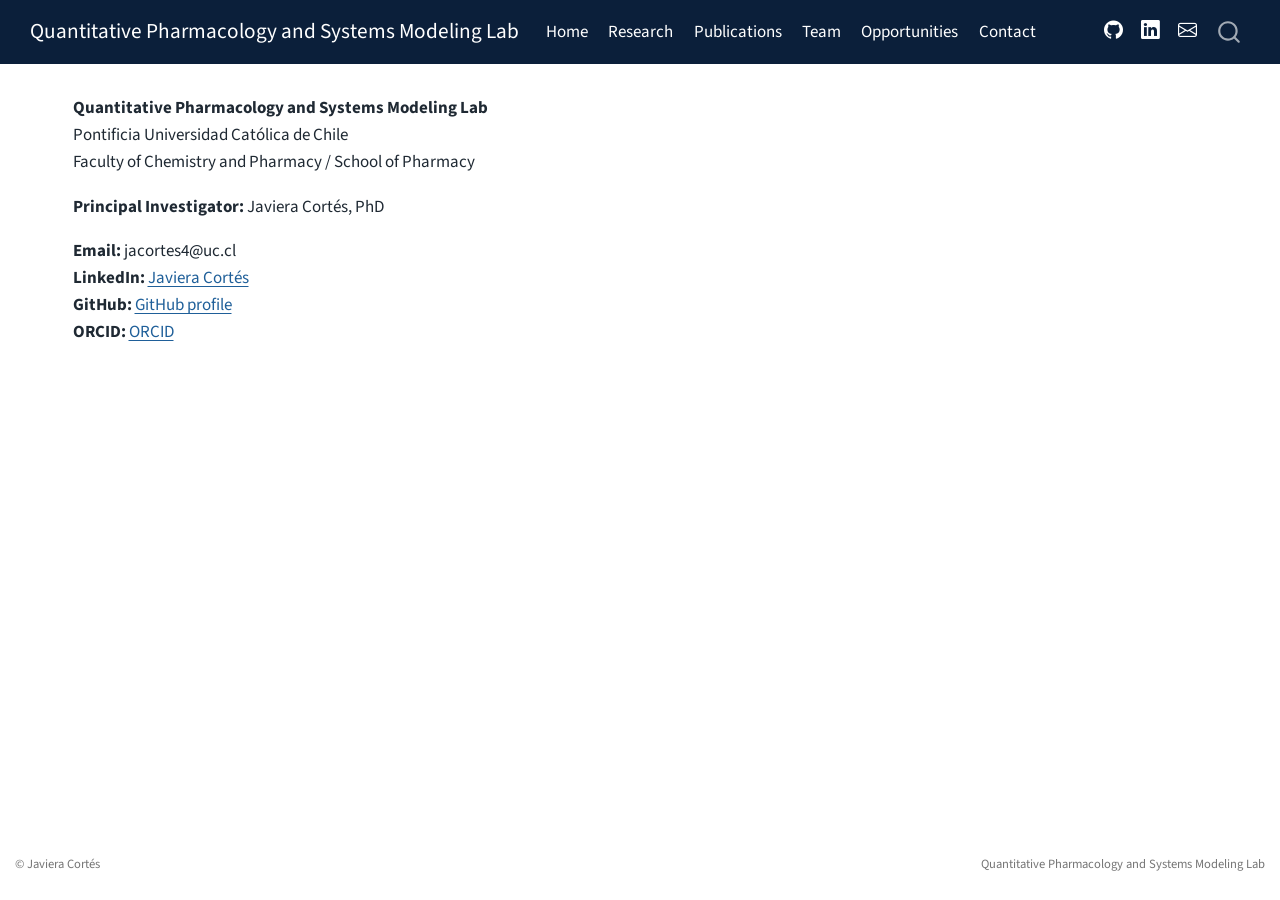
==== docs/contact.html @ dd042f00 "Initial lab website" ====
<!DOCTYPE html>
<html xmlns="http://www.w3.org/1999/xhtml" lang="en" xml:lang="en"><head>

<meta charset="utf-8">
<meta name="generator" content="quarto-1.9.38">

<meta name="viewport" content="width=device-width, initial-scale=1.0, user-scalable=yes">


<title>Contact – Quantitative Pharmacology and Systems Modeling Lab</title>
<style>
/* Default styles provided by pandoc.
** See https://pandoc.org/MANUAL.html#variables-for-html for config info.
*/
code{white-space: pre-wrap;}
span.smallcaps{font-variant: small-caps;}
div.columns{display: flex; gap: min(4vw, 1.5em);}
div.column{flex: auto; overflow-x: auto;}
div.hanging-indent{margin-left: 1.5em; text-indent: -1.5em;}
ul.task-list{list-style: none;}
ul.task-list li input[type="checkbox"] {
  width: 0.8em;
  margin: 0 0.8em 0.2em -1em; /* quarto-specific, see https://github.com/quarto-dev/quarto-cli/issues/4556 */ 
  vertical-align: middle;
}
</style>


<script src="site_libs/quarto-nav/quarto-nav.js"></script>
<script src="site_libs/quarto-nav/headroom.min.js"></script>
<script src="site_libs/clipboard/clipboard.min.js"></script>
<script src="site_libs/quarto-search/autocomplete.umd.js"></script>
<script src="site_libs/quarto-search/fuse.min.js"></script>
<script src="site_libs/quarto-search/quarto-search.js"></script>
<meta name="quarto:offset" content="./">
<script src="site_libs/quarto-html/quarto.js" type="module"></script>
<script src="site_libs/quarto-html/tabsets/tabsets.js" type="module"></script>
<script src="site_libs/quarto-html/popper.min.js"></script>
<script src="site_libs/quarto-html/tippy.umd.min.js"></script>
<script src="site_libs/quarto-html/anchor.min.js"></script>
<link href="site_libs/quarto-html/tippy.css" rel="stylesheet">
<link href="site_libs/quarto-html/quarto-syntax-highlighting-15634bcf2e68342d4ad2dfa704d543f6.css" rel="stylesheet" id="quarto-text-highlighting-styles">
<script src="site_libs/bootstrap/bootstrap.min.js"></script>
<link href="site_libs/bootstrap/bootstrap-icons.css" rel="stylesheet">
<link href="site_libs/bootstrap/bootstrap-26445691debdcd077aeac2dc4f40d9cd.min.css" rel="stylesheet" append-hash="true" id="quarto-bootstrap" data-mode="light">
<script id="quarto-search-options" type="application/json">{
  "location": "navbar",
  "copy-button": false,
  "collapse-after": 3,
  "panel-placement": "end",
  "type": "overlay",
  "limit": 50,
  "keyboard-shortcut": [
    "f",
    "/",
    "s"
  ],
  "show-item-context": false,
  "language": {
    "search-no-results-text": "No results",
    "search-matching-documents-text": "matching documents",
    "search-copy-link-title": "Copy link to search",
    "search-hide-matches-text": "Hide additional matches",
    "search-more-match-text": "more match in this document",
    "search-more-matches-text": "more matches in this document",
    "search-clear-button-title": "Clear",
    "search-text-placeholder": "",
    "search-detached-cancel-button-title": "Cancel",
    "search-submit-button-title": "Submit",
    "search-label": "Search"
  }
}</script>


<link rel="stylesheet" href="styles.css">
</head>

<body class="nav-fixed quarto-light">

<div id="quarto-search-results"></div>
  <header id="quarto-header" class="headroom fixed-top">
    <nav class="navbar navbar-expand-lg " data-bs-theme="dark">
      <div class="navbar-container container-fluid">
      <div class="navbar-brand-container mx-auto">
    <a class="navbar-brand" href="./index.html">
    <span class="navbar-title">Quantitative Pharmacology and Systems Modeling Lab</span>
    </a>
  </div>
            <div id="quarto-search" class="" title="Search"></div>
          <button class="navbar-toggler" type="button" data-bs-toggle="collapse" data-bs-target="#navbarCollapse" aria-controls="navbarCollapse" role="menu" aria-expanded="false" aria-label="Toggle navigation" onclick="if (window.quartoToggleHeadroom) { window.quartoToggleHeadroom(); }">
  <span class="navbar-toggler-icon"></span>
</button>
          <div class="collapse navbar-collapse" id="navbarCollapse">
            <ul class="navbar-nav navbar-nav-scroll me-auto">
  <li class="nav-item">
    <a class="nav-link" href="./index.html"> 
<span class="menu-text">Home</span></a>
  </li>  
  <li class="nav-item">
    <a class="nav-link" href="./research.html"> 
<span class="menu-text">Research</span></a>
  </li>  
  <li class="nav-item">
    <a class="nav-link" href="./publications.html"> 
<span class="menu-text">Publications</span></a>
  </li>  
  <li class="nav-item">
    <a class="nav-link" href="./team.html"> 
<span class="menu-text">Team</span></a>
  </li>  
  <li class="nav-item">
    <a class="nav-link" href="./opportunities.html"> 
<span class="menu-text">Opportunities</span></a>
  </li>  
  <li class="nav-item">
    <a class="nav-link active" href="./contact.html" aria-current="page"> 
<span class="menu-text">Contact</span></a>
  </li>  
</ul>
            <ul class="navbar-nav navbar-nav-scroll ms-auto">
  <li class="nav-item compact">
    <a class="nav-link" href="https://github.com/javiera-cortes-rios"> <i class="bi bi-github" role="img">
</i> 
<span class="menu-text"></span></a>
  </li>  
  <li class="nav-item compact">
    <a class="nav-link" href="https://www.linkedin.com/in/cortesriosj/"> <i class="bi bi-linkedin" role="img">
</i> 
<span class="menu-text"></span></a>
  </li>  
  <li class="nav-item compact">
    <a class="nav-link" href="mailto:jacortes4@uc.cl"> <i class="bi bi-envelope" role="img">
</i> 
<span class="menu-text"></span></a>
  </li>  
</ul>
          </div> <!-- /navcollapse -->
            <div class="quarto-navbar-tools">
</div>
      </div> <!-- /container-fluid -->
    </nav>
</header>
<!-- content -->
<div id="quarto-content" class="quarto-container page-columns page-rows-contents page-layout-full page-navbar">
<!-- sidebar -->
<!-- margin-sidebar -->
    
<!-- main -->
<main class="content column-page" id="quarto-document-content">

<header id="title-block-header" class="quarto-title-block default">
<div class="quarto-title">
<h1 class="title">Contact</h1>
</div>



<div class="quarto-title-meta column-page">

    
  
    
  </div>
  


</header>


<p><strong>Quantitative Pharmacology and Systems Modeling Lab</strong><br>
Pontificia Universidad Católica de Chile<br>
Faculty of Chemistry and Pharmacy / School of Pharmacy</p>
<p><strong>Principal Investigator:</strong> Javiera Cortés, PhD</p>
<p><strong>Email:</strong> jacortes4@uc.cl<br>
<strong>LinkedIn:</strong> <a href="https://www.linkedin.com/in/cortesriosj/">Javiera Cortés</a><br>
<strong>GitHub:</strong> <a href="https://github.com/javiera-cortes-rios">GitHub profile</a><br>
<strong>ORCID:</strong> <a href="https://orcid.org/my-orcid?orcid=0000-0002-1501-8081">ORCID</a></p>



</main> <!-- /main -->
<script id="quarto-html-after-body" type="application/javascript">
  window.document.addEventListener("DOMContentLoaded", function (event) {
    const icon = "";
    const anchorJS = new window.AnchorJS();
    anchorJS.options = {
      placement: 'right',
      icon: icon
    };
    anchorJS.add('.anchored');
    const isCodeAnnotation = (el) => {
      for (const clz of el.classList) {
        if (clz.startsWith('code-annotation-')) {                     
          return true;
        }
      }
      return false;
    }
    const onCopySuccess = function(e) {
      // button target
      const button = e.trigger;
      // don't keep focus
      button.blur();
      // flash "checked"
      button.classList.add('code-copy-button-checked');
      var currentTitle = button.getAttribute("title");
      button.setAttribute("title", "Copied!");
      let tooltip;
      if (window.bootstrap) {
        button.setAttribute("data-bs-toggle", "tooltip");
        button.setAttribute("data-bs-placement", "left");
        button.setAttribute("data-bs-title", "Copied!");
        tooltip = new bootstrap.Tooltip(button, 
          { trigger: "manual", 
            customClass: "code-copy-button-tooltip",
            offset: [0, -8]});
        tooltip.show();    
      }
      setTimeout(function() {
        if (tooltip) {
          tooltip.hide();
          button.removeAttribute("data-bs-title");
          button.removeAttribute("data-bs-toggle");
          button.removeAttribute("data-bs-placement");
        }
        button.setAttribute("title", currentTitle);
        button.classList.remove('code-copy-button-checked');
      }, 1000);
      // clear code selection
      e.clearSelection();
    }
    const getTextToCopy = function(trigger) {
      const outerScaffold = trigger.parentElement.cloneNode(true);
      const codeEl = outerScaffold.querySelector('code');
      for (const childEl of codeEl.children) {
        if (isCodeAnnotation(childEl)) {
          childEl.remove();
        }
      }
      return codeEl.innerText;
    }
    const clipboard = new window.ClipboardJS('.code-copy-button:not([data-in-quarto-modal])', {
      text: getTextToCopy
    });
    clipboard.on('success', onCopySuccess);
    if (window.document.getElementById('quarto-embedded-source-code-modal')) {
      const clipboardModal = new window.ClipboardJS('.code-copy-button[data-in-quarto-modal]', {
        text: getTextToCopy,
        container: window.document.getElementById('quarto-embedded-source-code-modal')
      });
      clipboardModal.on('success', onCopySuccess);
    }
      var localhostRegex = new RegExp(/^(?:http|https):\/\/localhost\:?[0-9]*\//);
      var mailtoRegex = new RegExp(/^mailto:/);
        var filterRegex = new RegExp("https:\/\/javiera-cortes-rios\.github\.io\/qpsm-lab\/");
      var isInternal = (href) => {
          return filterRegex.test(href) || localhostRegex.test(href) || mailtoRegex.test(href);
      }
      // Inspect non-navigation links and adorn them if external
     var links = window.document.querySelectorAll('a[href]:not(.nav-link):not(.navbar-brand):not(.toc-action):not(.sidebar-link):not(.sidebar-item-toggle):not(.pagination-link):not(.no-external):not([aria-hidden]):not(.dropdown-item):not(.quarto-navigation-tool):not(.about-link)');
      for (var i=0; i<links.length; i++) {
        const link = links[i];
        if (!isInternal(link.href)) {
          // undo the damage that might have been done by quarto-nav.js in the case of
          // links that we want to consider external
          if (link.dataset.originalHref !== undefined) {
            link.href = link.dataset.originalHref;
          }
        }
      }
    function tippyHover(el, contentFn, onTriggerFn, onUntriggerFn) {
      const config = {
        allowHTML: true,
        maxWidth: 500,
        delay: 100,
        arrow: false,
        appendTo: function(el) {
            return el.parentElement;
        },
        interactive: true,
        interactiveBorder: 10,
        theme: 'quarto',
        placement: 'bottom-start',
      };
      if (contentFn) {
        config.content = contentFn;
      }
      if (onTriggerFn) {
        config.onTrigger = onTriggerFn;
      }
      if (onUntriggerFn) {
        config.onUntrigger = onUntriggerFn;
      }
      window.tippy(el, config); 
    }
    const noterefs = window.document.querySelectorAll('a[role="doc-noteref"]');
    for (var i=0; i<noterefs.length; i++) {
      const ref = noterefs[i];
      tippyHover(ref, function() {
        // use id or data attribute instead here
        let href = ref.getAttribute('data-footnote-href') || ref.getAttribute('href');
        try { href = new URL(href).hash; } catch {}
        const id = href.replace(/^#\/?/, "");
        const note = window.document.getElementById(id);
        if (note) {
          return note.innerHTML;
        } else {
          return "";
        }
      });
    }
    const xrefs = window.document.querySelectorAll('a.quarto-xref');
    const processXRef = (id, note) => {
      // Strip column container classes
      const stripColumnClz = (el) => {
        el.classList.remove("page-full", "page-columns");
        if (el.children) {
          for (const child of el.children) {
            stripColumnClz(child);
          }
        }
      }
      stripColumnClz(note)
      if (id === null || id.startsWith('sec-')) {
        // Special case sections, only their first couple elements
        const container = document.createElement("div");
        if (note.children && note.children.length > 2) {
          container.appendChild(note.children[0].cloneNode(true));
          for (let i = 1; i < note.children.length; i++) {
            const child = note.children[i];
            if (child.tagName === "P" && child.innerText === "") {
              continue;
            } else {
              container.appendChild(child.cloneNode(true));
              break;
            }
          }
          if (window.Quarto?.typesetMath) {
            window.Quarto.typesetMath(container);
          }
          return container.innerHTML
        } else {
          if (window.Quarto?.typesetMath) {
            window.Quarto.typesetMath(note);
          }
          return note.innerHTML;
        }
      } else {
        // Remove any anchor links if they are present
        const anchorLink = note.querySelector('a.anchorjs-link');
        if (anchorLink) {
          anchorLink.remove();
        }
        if (window.Quarto?.typesetMath) {
          window.Quarto.typesetMath(note);
        }
        if (note.classList.contains("callout")) {
          return note.outerHTML;
        } else {
          return note.innerHTML;
        }
      }
    }
    for (var i=0; i<xrefs.length; i++) {
      const xref = xrefs[i];
      tippyHover(xref, undefined, function(instance) {
        instance.disable();
        let url = xref.getAttribute('href');
        let hash = undefined; 
        if (url.startsWith('#')) {
          hash = url;
        } else {
          try { hash = new URL(url).hash; } catch {}
        }
        if (hash) {
          const id = hash.replace(/^#\/?/, "");
          const note = window.document.getElementById(id);
          if (note !== null) {
            try {
              const html = processXRef(id, note.cloneNode(true));
              instance.setContent(html);
            } finally {
              instance.enable();
              instance.show();
            }
          } else {
            // See if we can fetch this
            fetch(url.split('#')[0])
            .then(res => res.text())
            .then(html => {
              const parser = new DOMParser();
              const htmlDoc = parser.parseFromString(html, "text/html");
              const note = htmlDoc.getElementById(id);
              if (note !== null) {
                const html = processXRef(id, note);
                instance.setContent(html);
              } 
            }).finally(() => {
              instance.enable();
              instance.show();
            });
          }
        } else {
          // See if we can fetch a full url (with no hash to target)
          // This is a special case and we should probably do some content thinning / targeting
          fetch(url)
          .then(res => res.text())
          .then(html => {
            const parser = new DOMParser();
            const htmlDoc = parser.parseFromString(html, "text/html");
            const note = htmlDoc.querySelector('main.content');
            if (note !== null) {
              // This should only happen for chapter cross references
              // (since there is no id in the URL)
              // remove the first header
              if (note.children.length > 0 && note.children[0].tagName === "HEADER") {
                note.children[0].remove();
              }
              const html = processXRef(null, note);
              instance.setContent(html);
            } 
          }).finally(() => {
            instance.enable();
            instance.show();
          });
        }
      }, function(instance) {
      });
    }
        let selectedAnnoteEl;
        const selectorForAnnotation = ( cell, annotation) => {
          let cellAttr = 'data-code-cell="' + cell + '"';
          let lineAttr = 'data-code-annotation="' +  annotation + '"';
          const selector = 'span[' + cellAttr + '][' + lineAttr + ']';
          return selector;
        }
        const selectCodeLines = (annoteEl) => {
          const doc = window.document;
          const targetCell = annoteEl.getAttribute("data-target-cell");
          const targetAnnotation = annoteEl.getAttribute("data-target-annotation");
          const annoteSpan = window.document.querySelector(selectorForAnnotation(targetCell, targetAnnotation));
          const lines = annoteSpan.getAttribute("data-code-lines").split(",");
          const lineIds = lines.map((line) => {
            return targetCell + "-" + line;
          })
          let top = null;
          let height = null;
          let parent = null;
          if (lineIds.length > 0) {
              //compute the position of the single el (top and bottom and make a div)
              const el = window.document.getElementById(lineIds[0]);
              top = el.offsetTop;
              height = el.offsetHeight;
              parent = el.parentElement.parentElement;
            if (lineIds.length > 1) {
              const lastEl = window.document.getElementById(lineIds[lineIds.length - 1]);
              const bottom = lastEl.offsetTop + lastEl.offsetHeight;
              height = bottom - top;
            }
            if (top !== null && height !== null && parent !== null) {
              // cook up a div (if necessary) and position it 
              let div = window.document.getElementById("code-annotation-line-highlight");
              if (div === null) {
                div = window.document.createElement("div");
                div.setAttribute("id", "code-annotation-line-highlight");
                div.style.position = 'absolute';
                parent.appendChild(div);
              }
              div.style.top = top - 2 + "px";
              div.style.height = height + 4 + "px";
              div.style.left = 0;
              let gutterDiv = window.document.getElementById("code-annotation-line-highlight-gutter");
              if (gutterDiv === null) {
                gutterDiv = window.document.createElement("div");
                gutterDiv.setAttribute("id", "code-annotation-line-highlight-gutter");
                gutterDiv.style.position = 'absolute';
                const codeCell = window.document.getElementById(targetCell);
                const gutter = codeCell.querySelector('.code-annotation-gutter');
                gutter.appendChild(gutterDiv);
              }
              gutterDiv.style.top = top - 2 + "px";
              gutterDiv.style.height = height + 4 + "px";
            }
            selectedAnnoteEl = annoteEl;
          }
        };
        const unselectCodeLines = () => {
          const elementsIds = ["code-annotation-line-highlight", "code-annotation-line-highlight-gutter"];
          elementsIds.forEach((elId) => {
            const div = window.document.getElementById(elId);
            if (div) {
              div.remove();
            }
          });
          selectedAnnoteEl = undefined;
        };
          // Handle positioning of the toggle
      window.addEventListener(
        "resize",
        throttle(() => {
          elRect = undefined;
          if (selectedAnnoteEl) {
            selectCodeLines(selectedAnnoteEl);
          }
        }, 10)
      );
      function throttle(fn, ms) {
      let throttle = false;
      let timer;
        return (...args) => {
          if(!throttle) { // first call gets through
              fn.apply(this, args);
              throttle = true;
          } else { // all the others get throttled
              if(timer) clearTimeout(timer); // cancel #2
              timer = setTimeout(() => {
                fn.apply(this, args);
                timer = throttle = false;
              }, ms);
          }
        };
      }
        // Attach click handler to the DT
        const annoteDls = window.document.querySelectorAll('dt[data-target-cell]');
        for (const annoteDlNode of annoteDls) {
          annoteDlNode.addEventListener('click', (event) => {
            const clickedEl = event.target;
            if (clickedEl !== selectedAnnoteEl) {
              unselectCodeLines();
              const activeEl = window.document.querySelector('dt[data-target-cell].code-annotation-active');
              if (activeEl) {
                activeEl.classList.remove('code-annotation-active');
              }
              selectCodeLines(clickedEl);
              clickedEl.classList.add('code-annotation-active');
            } else {
              // Unselect the line
              unselectCodeLines();
              clickedEl.classList.remove('code-annotation-active');
            }
          });
        }
    const findCites = (el) => {
      const parentEl = el.parentElement;
      if (parentEl) {
        const cites = parentEl.dataset.cites;
        if (cites) {
          return {
            el,
            cites: cites.split(' ')
          };
        } else {
          return findCites(el.parentElement)
        }
      } else {
        return undefined;
      }
    };
    var bibliorefs = window.document.querySelectorAll('a[role="doc-biblioref"]');
    for (var i=0; i<bibliorefs.length; i++) {
      const ref = bibliorefs[i];
      const citeInfo = findCites(ref);
      if (citeInfo) {
        tippyHover(citeInfo.el, function() {
          var popup = window.document.createElement('div');
          citeInfo.cites.forEach(function(cite) {
            var citeDiv = window.document.createElement('div');
            citeDiv.classList.add('hanging-indent');
            citeDiv.classList.add('csl-entry');
            var biblioDiv = window.document.getElementById('ref-' + cite);
            if (biblioDiv) {
              citeDiv.innerHTML = biblioDiv.innerHTML;
            }
            popup.appendChild(citeDiv);
          });
          return popup.innerHTML;
        });
      }
    }
  });
  </script>
</div> <!-- /content -->
<footer class="footer">
  <div class="nav-footer">
    <div class="nav-footer-left">
<p>© Javiera Cortés</p>
</div>   
    <div class="nav-footer-center">
      &nbsp;
    </div>
    <div class="nav-footer-right">
<p>Quantitative Pharmacology and Systems Modeling Lab</p>
</div>
  </div>
</footer>




</body></html>
---- docs/site_libs/quarto-html/tippy.css ----
.tippy-box[data-animation=fade][data-state=hidden]{opacity:0}[data-tippy-root]{max-width:calc(100vw - 10px)}.tippy-box{position:relative;background-color:#333;color:#fff;border-radius:4px;font-size:14px;line-height:1.4;white-space:normal;outline:0;transition-property:transform,visibility,opacity}.tippy-box[data-placement^=top]>.tippy-arrow{bottom:0}.tippy-box[data-placement^=top]>.tippy-arrow:before{bottom:-7px;left:0;border-width:8px 8px 0;border-top-color:initial;transform-origin:center top}.tippy-box[data-placement^=bottom]>.tippy-arrow{top:0}.tippy-box[data-placement^=bottom]>.tippy-arrow:before{top:-7px;left:0;border-width:0 8px 8px;border-bottom-color:initial;transform-origin:center bottom}.tippy-box[data-placement^=left]>.tippy-arrow{right:0}.tippy-box[data-placement^=left]>.tippy-arrow:before{border-width:8px 0 8px 8px;border-left-color:initial;right:-7px;transform-origin:center left}.tippy-box[data-placement^=right]>.tippy-arrow{left:0}.tippy-box[data-placement^=right]>.tippy-arrow:before{left:-7px;border-width:8px 8px 8px 0;border-right-color:initial;transform-origin:center right}.tippy-box[data-inertia][data-state=visible]{transition-timing-function:cubic-bezier(.54,1.5,.38,1.11)}.tippy-arrow{width:16px;height:16px;color:#333}.tippy-arrow:before{content:"";position:absolute;border-color:transparent;border-style:solid}.tippy-content{position:relative;padding:5px 9px;z-index:1}
---- docs/site_libs/quarto-html/quarto-syntax-highlighting-15634bcf2e68342d4ad2dfa704d543f6.css ----
/* quarto syntax highlight colors */
:root {
  --quarto-hl-ot-color: #003B4F;
  --quarto-hl-at-color: #657422;
  --quarto-hl-ss-color: #20794D;
  --quarto-hl-an-color: #5E5E5E;
  --quarto-hl-fu-color: #4758AB;
  --quarto-hl-st-color: #20794D;
  --quarto-hl-cf-color: #003B4F;
  --quarto-hl-op-color: #5E5E5E;
  --quarto-hl-er-color: #AD0000;
  --quarto-hl-bn-color: #AD0000;
  --quarto-hl-al-color: #AD0000;
  --quarto-hl-va-color: #111111;
  --quarto-hl-bu-color: inherit;
  --quarto-hl-ex-color: inherit;
  --quarto-hl-pp-color: #AD0000;
  --quarto-hl-in-color: #5E5E5E;
  --quarto-hl-vs-color: #20794D;
  --quarto-hl-wa-color: #5E5E5E;
  --quarto-hl-do-color: #5E5E5E;
  --quarto-hl-im-color: #00769E;
  --quarto-hl-ch-color: #20794D;
  --quarto-hl-dt-color: #AD0000;
  --quarto-hl-fl-color: #AD0000;
  --quarto-hl-co-color: #5E5E5E;
  --quarto-hl-cv-color: #5E5E5E;
  --quarto-hl-cn-color: #8f5902;
  --quarto-hl-sc-color: #5E5E5E;
  --quarto-hl-dv-color: #AD0000;
  --quarto-hl-kw-color: #003B4F;
}

/* other quarto variables */
:root {
  --quarto-font-monospace: SFMono-Regular, Menlo, Monaco, Consolas, "Liberation Mono", "Courier New", monospace;
}

/* syntax highlight based on Pandoc's rules */
pre > code.sourceCode > span {
  color: #003B4F;
}

code.sourceCode > span {
  color: #003B4F;
}

div.sourceCode,
div.sourceCode pre.sourceCode {
  color: #003B4F;
}

/* Normal */
code span {
  color: #003B4F;
}

/* Alert */
code span.al {
  color: #AD0000;
  font-style: inherit;
}

/* Annotation */
code span.an {
  color: #5E5E5E;
  font-style: inherit;
}

/* Attribute */
code span.at {
  color: #657422;
  font-style: inherit;
}

/* BaseN */
code span.bn {
  color: #AD0000;
  font-style: inherit;
}

/* BuiltIn */
code span.bu {
  font-style: inherit;
}

/* ControlFlow */
code span.cf {
  color: #003B4F;
  font-weight: bold;
  font-style: inherit;
}

/* Char */
code span.ch {
  color: #20794D;
  font-style: inherit;
}

/* Constant */
code span.cn {
  color: #8f5902;
  font-style: inherit;
}

/* Comment */
code span.co {
  color: #5E5E5E;
  font-style: inherit;
}

/* CommentVar */
code span.cv {
  color: #5E5E5E;
  font-style: italic;
}

/* Documentation */
code span.do {
  color: #5E5E5E;
  font-style: italic;
}

/* DataType */
code span.dt {
  color: #AD0000;
  font-style: inherit;
}

/* DecVal */
code span.dv {
  color: #AD0000;
  font-style: inherit;
}

/* Error */
code span.er {
  color: #AD0000;
  font-style: inherit;
}

/* Extension */
code span.ex {
  font-style: inherit;
}

/* Float */
code span.fl {
  color: #AD0000;
  font-style: inherit;
}

/* Function */
code span.fu {
  color: #4758AB;
  font-style: inherit;
}

/* Import */
code span.im {
  color: #00769E;
  font-style: inherit;
}

/* Information */
code span.in {
  color: #5E5E5E;
  font-style: inherit;
}

/* Keyword */
code span.kw {
  color: #003B4F;
  font-weight: bold;
  font-style: inherit;
}

/* Operator */
code span.op {
  color: #5E5E5E;
  font-style: inherit;
}

/* Other */
code span.ot {
  color: #003B4F;
  font-style: inherit;
}

/* Preprocessor */
code span.pp {
  color: #AD0000;
  font-style: inherit;
}

/* SpecialChar */
code span.sc {
  color: #5E5E5E;
  font-style: inherit;
}

/* SpecialString */
code span.ss {
  color: #20794D;
  font-style: inherit;
}

/* String */
code span.st {
  color: #20794D;
  font-style: inherit;
}

/* Variable */
code span.va {
  color: #111111;
  font-style: inherit;
}

/* VerbatimString */
code span.vs {
  color: #20794D;
  font-style: inherit;
}

/* Warning */
code span.wa {
  color: #5E5E5E;
  font-style: italic;
}

.prevent-inlining {
  content: "</";
}

/*# sourceMappingURL=f23921c56f73e400b49028c9186a1aa0.css.map */
---- docs/styles.css ----
/* ===============================
   General site style
   =============================== */

body {
  color: #1f2933;
  font-size: 1rem;
  line-height: 1.6;
}

h1, h2, h3, h4 {
  color: #0b1f3a;
}

a {
  color: #1f5f99;
}

a:hover {
  color: #0b3d66;
}

/* ===============================
   Navbar
   =============================== */

.navbar {
  background-color: #0b1f3a;
}

.navbar-brand,
.navbar-nav .nav-link {
  color: #ffffff !important;
}

.navbar-nav .nav-link:hover {
  color: #d8e6f5 !important;
}

/* ===============================
   General images
   =============================== */

img {
  border-radius: 10px;
}

/* ===============================
   Hide automatic Quarto title block
   =============================== */

.quarto-title-block {
  display: none !important;
}

/* ===============================
   Homepage hero banner
   =============================== */

.hero-banner {
  position: relative;
  overflow: hidden;
  min-height: 390px;
  display: flex;
  align-items: center;
  justify-content: center;
  margin: 0 0 2.5rem 0;
  border-radius: 0 0 18px 18px;
}

.hero-banner::before {
  content: "";
  position: absolute;
  inset: 0;
  background:
    linear-gradient(
      rgba(255, 255, 255, 0.16),
      rgba(255, 255, 255, 0.16)
    ),
    linear-gradient(
      rgba(7, 24, 48, 0.15),
      rgba(7, 24, 48, 0.28)
    ),
    url("images/banner.png");
  background-size: cover;
  background-position: center top;
  background-repeat: no-repeat;
  filter: saturate(0.62) brightness(1.18) contrast(0.92);
  transform: scale(1.01);
}

.hero-content {
  position: relative;
  z-index: 2;
  text-align: center;
  color: white;
  max-width: 1000px;
  padding: 3rem 2rem;
}

.hero-title {
  display: block;
  color: #ffffff;
  font-size: 2.9rem;
  font-weight: 700;
  line-height: 1.15;
  margin-bottom: 0.9rem;
  text-align: center;
  text-shadow: 0 2px 7px rgba(0, 0, 0, 0.35);
}

.hero-subtitle {
  display: block;
  color: #eef4fb;
  font-size: 1.35rem;
  font-weight: 400;
  font-style: italic;
  line-height: 1.35;
  text-align: center;
  text-shadow: 0 1px 5px rgba(0, 0, 0, 0.25);
}

/* Old h1/h2 hero fallback, in case markdown headings are used */
.hero-content h1 {
  display: block;
  color: #ffffff;
  font-size: 2.9rem;
  font-weight: 700;
  margin-bottom: 0.8rem;
  line-height: 1.15;
  text-shadow: 0 2px 7px rgba(0, 0, 0, 0.32);
}

.hero-content h2 {
  display: block;
  color: #eef4fb;
  font-size: 1.35rem;
  font-weight: 400;
  font-style: italic;
  margin-top: 0;
  line-height: 1.35;
  text-shadow: 0 1px 5px rgba(0, 0, 0, 0.24);
}

/* ===============================
   Home content wrapper
   =============================== */

.home-content {
  max-width: 1100px;
  margin: 0 auto;
  padding: 0 1.5rem;
}

/* ===============================
   Homepage research theme cards
   =============================== */

.theme-grid {
  display: grid;
  grid-template-columns: repeat(3, 1fr);
  gap: 1.4rem;
  margin: 1.6rem 0 2.7rem 0;
}

.theme-card {
  background: #ffffff;
  border: 1px solid #e5e7eb;
  border-top: 4px solid #1f5f99;
  border-radius: 14px;
  padding: 1.5rem 1.35rem 1.45rem 1.35rem;
  box-shadow: 0 4px 16px rgba(15, 23, 42, 0.055);
  min-height: 250px;
}

.theme-card h3 {
  margin-top: 0;
  margin-bottom: 0.9rem;
  color: #0b1f3a;
  font-size: 1.35rem;
  line-height: 1.25;
}

.theme-card p {
  font-size: 0.98rem;
  line-height: 1.62;
  color: #374151;
  margin-bottom: 0;
}

.theme-blue {
  border-top-color: #1f5f99;
}

.theme-green {
  border-top-color: #2f7d4c;
}

.theme-red {
  border-top-color: #b23a3a;
}

@media (max-width: 992px) {
  .theme-grid {
    grid-template-columns: 1fr;
  }

  .theme-card {
    min-height: auto;
  }
}
/* ===============================
   Research page layout
   Image left + description right
   =============================== */

.research-row {
  display: grid;
  grid-template-columns: 38% 1fr;
  gap: 2rem;
  align-items: center;
  margin: 2.5rem 0;
  padding: 1.5rem 0;
  border-bottom: 1px solid #e5e7eb;
}

.research-row:last-child {
  border-bottom: none;
}

.research-image img {
  width: 100%;
  height: auto;
  border-radius: 12px;
  border: 1px solid #e5e7eb;
  box-shadow: 0 4px 14px rgba(15, 23, 42, 0.08);
  background-color: #ffffff;
}

.research-text h3 {
  margin-top: 0;
  margin-bottom: 0.8rem;
  color: #0b1f3a;
}

.research-text p {
  font-size: 1.02rem;
  line-height: 1.65;
  margin-bottom: 0.8rem;
}

/* ===============================
   Footer
   =============================== */

.footer {
  font-size: 0.9rem;
  color: #6b7280;
}

/* ===============================
   Responsive layout
   =============================== */

@media (max-width: 992px) {
  .hero-banner {
    min-height: 340px;
    margin: 0 0 2rem 0;
  }

  .hero-title,
  .hero-content h1 {
    font-size: 2.35rem;
  }

  .hero-subtitle,
  .hero-content h2 {
    font-size: 1.2rem;
  }

  .research-row {
    grid-template-columns: 42% 1fr;
    gap: 1.5rem;
  }
}

@media (max-width: 768px) {
  .hero-banner {
    min-height: 300px;
    margin: 0 0 2rem 0;
    background-position: center top;
  }

  .hero-content {
    padding: 2.2rem 1.2rem;
  }

  .hero-title,
  .hero-content h1 {
    font-size: 2rem;
  }

  .hero-subtitle,
  .hero-content h2 {
    font-size: 1.05rem;
  }

  .research-row {
    grid-template-columns: 1fr;
    gap: 1rem;
    margin: 2rem 0;
    padding: 1.25rem 0;
  }

  .research-image img {
    max-width: 100%;
  }
}
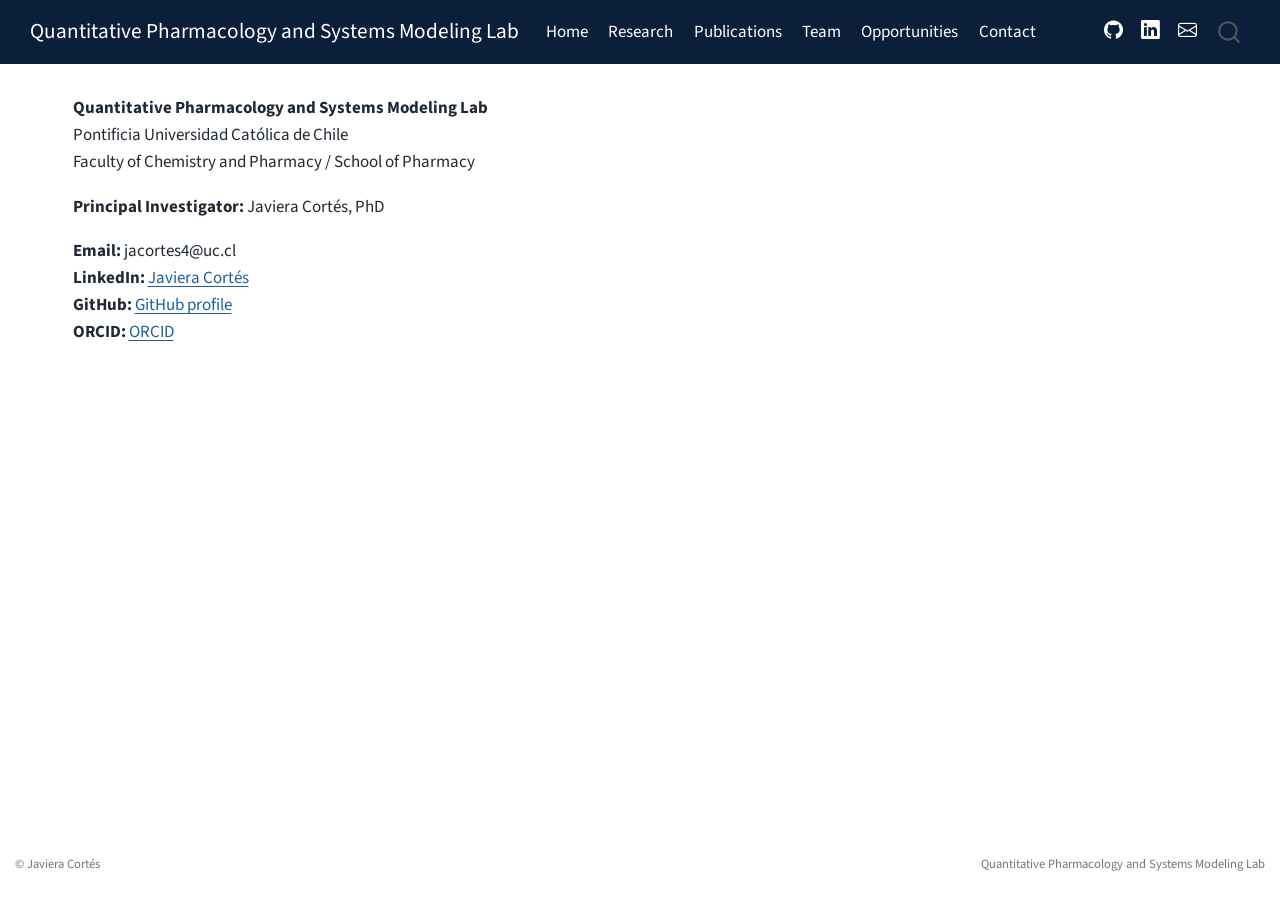
==== commit c5f8949f: "Fix navbar links" ====
--- a/docs/contact.html
+++ b/docs/contact.html
@@ -42,7 +42,7 @@
 <link href="site_libs/quarto-html/quarto-syntax-highlighting-15634bcf2e68342d4ad2dfa704d543f6.css" rel="stylesheet" id="quarto-text-highlighting-styles">
 <script src="site_libs/bootstrap/bootstrap.min.js"></script>
 <link href="site_libs/bootstrap/bootstrap-icons.css" rel="stylesheet">
-<link href="site_libs/bootstrap/bootstrap-26445691debdcd077aeac2dc4f40d9cd.min.css" rel="stylesheet" append-hash="true" id="quarto-bootstrap" data-mode="light">
+<link href="site_libs/bootstrap/bootstrap-a0f9fd0d421825b736dc1bbcbcba2219.min.css" rel="stylesheet" append-hash="true" id="quarto-bootstrap" data-mode="light">
 <script id="quarto-search-options" type="application/json">{
   "location": "navbar",
   "copy-button": false,
@@ -252,7 +252,7 @@
     }
       var localhostRegex = new RegExp(/^(?:http|https):\/\/localhost\:?[0-9]*\//);
       var mailtoRegex = new RegExp(/^mailto:/);
-        var filterRegex = new RegExp("https:\/\/javiera-cortes-rios\.github\.io\/qpsm-lab\/");
+        var filterRegex = new RegExp('/' + window.location.host + '/');
       var isInternal = (href) => {
           return filterRegex.test(href) || localhostRegex.test(href) || mailtoRegex.test(href);
       }
